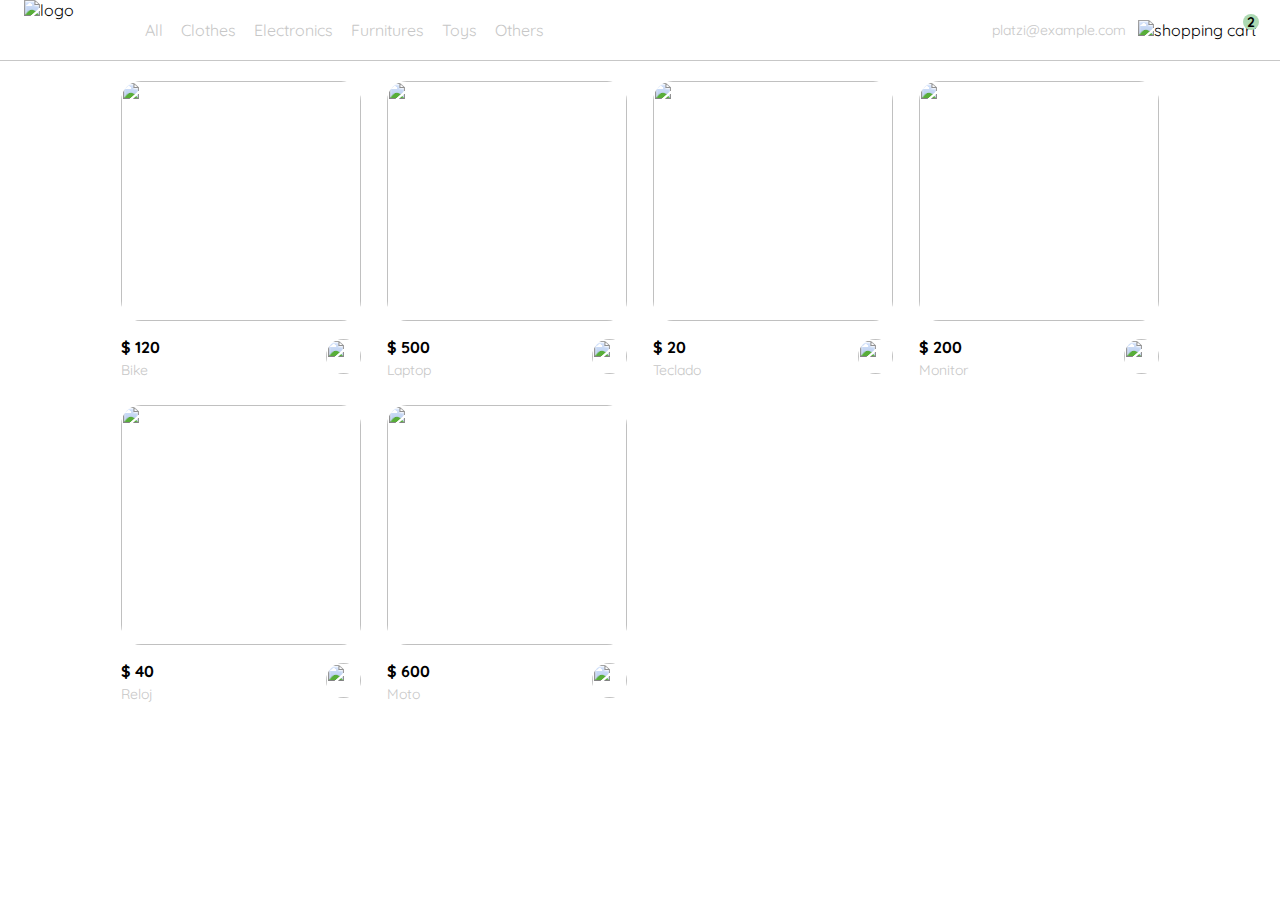
==== index.html @ b749a909 "Se integran JavaScript y se separa los estilos css del html y se integra el menu del desktpo con el " ====
<!DOCTYPE html>
<html lang="en">
<head>
  <meta charset="UTF-8">
  <meta http-equiv="X-UA-Compatible" content="IE=edge">
  <meta name="viewport" content="width=device-width, initial-scale=1.0">
  <link rel="preconnect" href="https://fonts.googleapis.com">
  <link rel="preconnect" href="https://fonts.gstatic.com" crossorigin>
  <link href="https://fonts.googleapis.com/css2?family=Quicksand:wght@300;500;700&display=swap" rel="stylesheet">
  <title>YardSale</title>
  <link rel="stylesheet" href="styles.css">
</head>
<body>
  <nav>
    <img src="./icons/icon_menu.svg" alt="menu" class="menu">

    <div class="navbar-left">
      <img src="./logos/logo_yard_sale.svg" alt="logo" class="logo">

      <ul>
        <li>
          <a href="/">All</a>
        </li>
        <li>
          <a href="/">Clothes</a>
        </li>
        <li>
          <a href="/">Electronics</a>
        </li>
        <li>
          <a href="/">Furnitures</a>
        </li>
        <li>
          <a href="/">Toys</a>
        </li>
        <li>
          <a href="/">Others</a>
        </li>
      </ul>
    </div>

    <div class="navbar-right">
      <ul>
        <li class="navbar-email">platzi@example.com</li>
        <li class="navbar-shopping-cart">
          <img src="./icons/icon_shopping_cart.svg" alt="shopping cart">
          <div>2</div>
        </li>
      </ul>
    </div>
    <div class="desktop-menu inactive">
        <ul>
          <li>
            <a href="/" class="title">My orders</a>
          </li>
    
          <li>
            <a href="/">My account</a>
          </li>
    
          <li>
            <a href="/">Sign out</a>
          </li>
        </ul>
      </div>
      <div class="mobile-menu inactive" >
        <ul>
          <li>
            <a href="/">CATEGORIES</a>
          </li>
          <li>
            <a href="/">All</a>
          </li>
          <li>
            <a href="/">Clothes</a>
          </li>
          <li>
            <a href="/">Electronics</a>
          </li>
          <li>
            <a href="/">Furnitures</a>
          </li>
          <li>
            <a href="/">Toys</a>
          </li>
          <li>
            <a href="/">Other</a>
          </li>
        </ul>
    
        <ul>
          <li>
            <a href="/">My orders</a>
          </li>
          <li>
            <a href="/">My account</a>
          </li>
        </ul>
    
        <ul>
          <li>
            <a href="/" class="email">platzi@example.com</a>
          </li>
          <li>
            <a href="/" class="sign-out">Sign out</a>
          </li>
        </ul>
      </div>
  </nav>
  <aside class="product-detail inactive">
    <div class="title-container">
      <img src="./icons/flechita.svg" alt="arrow">
      <p class="title">My order</p>
    </div>

    <div class="my-order-content">
      <div class="shopping-cart">
        <figure>
          <img src="https://images.pexels.com/photos/276517/pexels-photo-276517.jpeg?auto=compress&cs=tinysrgb&dpr=2&h=650&w=940" alt="bike">
        </figure>
        <p>Bike</p>
        <p>$30,00</p>
        <img src="./icons/icon_close.png" alt="close">
      </div>

      <div class="shopping-cart">
        <figure>
          <img src="https://images.pexels.com/photos/276517/pexels-photo-276517.jpeg?auto=compress&cs=tinysrgb&dpr=2&h=650&w=940" alt="bike">
        </figure>
        <p>Bike</p>
        <p>$30,00</p>
        <img src="./icons/icon_close.png" alt="close">
      </div>

      <div class="shopping-cart">
        <figure>
          <img src="https://images.pexels.com/photos/276517/pexels-photo-276517.jpeg?auto=compress&cs=tinysrgb&dpr=2&h=650&w=940" alt="bike">
        </figure>
        <p>Bike</p>
        <p>$30,00</p>
        <img src="./icons/icon_close.png" alt="close">
      </div>

      <div class="order">
        <p>
          <span>Total</span>
        </p>
        <p>$560.00</p>
      </div>

      <button class="primary-button">
        Checkout
      </button>
    </div>
  </div>
  </aside>
  <section class="main-container">
    <div class="cards-container">

      <!--<div class="product-card">
        <img src="https://images.pexels.com/photos/276517/pexels-photo-276517.jpeg?auto=compress&cs=tinysrgb&dpr=2&h=650&w=940" alt="">
        <div class="product-info">
          <div>
            <p>$120,00</p>
            <p>Bike</p>
          </div>
          <figure>
            <img src="./icons/bt_add_to_cart.svg" alt="">
          </figure>
        </div>
      </div>-->
    </div>
  </section>
  <script src="main.js"></script>
</body>
</html>
---- styles.css ----
:root {
    --white: #FFFFFF;
    --black: #000000;
    --very-light-pink: #C7C7C7;
    --text-input-field: #F7F7F7;
    --hospital-green: #ACD9B2;
    --sm: 14px;
    --md: 16px;
    --lg: 18px;
}
body {
    margin: 0;
    font-family: 'Quicksand', sans-serif;
}

.inactive
{
    display: none;
}
nav {
    display: flex;
    justify-content: space-between;
    padding: 0 24px;
    border-bottom: 1px solid var(--very-light-pink);
}
.menu {
    display: none;
}
.logo {
    width: 100px;
}
.navbar-left ul,
.navbar-right ul {
    list-style: none;
    padding: 0;
    margin: 0;
    display: flex;
    align-items: center;
    height: 60px;
}
.navbar-left {
    display: flex;
}
.navbar-left ul {
    margin-left: 12px;
}
.navbar-left ul li a,
.navbar-right ul li a {
    text-decoration: none;
    color: var(--very-light-pink);
    border: 1px solid var(--white);
    padding: 8px;
    border-radius: 8px;
}
.navbar-left ul li a:hover,
.navbar-right ul li a:hover {
    border: 1px solid var(--hospital-green);
    color: var(--hospital-green);
}
.navbar-email {
    color: var(--very-light-pink);
    font-size: var(--sm);
    margin-right: 12px;
    cursor: pointer;
}
.navbar-shopping-cart {
    cursor: pointer;
    position: relative;
}
.navbar-shopping-cart div {
    width: 16px;
    height: 16px;
    background-color: var(--hospital-green);
    border-radius: 50%;
    font-size: var(--sm);
    font-weight: bold;
    position: absolute;
    top: -6px;
    right: -3px;
    display: flex;
    justify-content: center;
    align-items: center;
}

.desktop-menu {
    position:absolute;
    background: var(--white);
    top: 60px;
    right: 60px;
    width: 100px;
    height: auto;
    border: 1px solid var(--very-light-pink);
    border-radius: 6px;
    padding: 20px 20px 0 20px;
}
.desktop-menu ul {
    list-style: none;
    padding: 0;
    margin: 0;
}
.desktop-menu ul li {
    text-align: end;
}
.desktop-menu ul li:nth-child(1),
.desktop-menu ul li:nth-child(2) {
    font-weight: bold;
}
.desktop-menu ul li:last-child {
    padding-top: 20px;
    border-top: 1px solid var(--very-light-pink);
}
.desktop-menu ul li:last-child a {
    color: var(--hospital-green);
    font-size: var(--sm);
}
.desktop-menu ul li a {
    color: var(--back);
    text-decoration: none;
    margin-bottom: 20px;
    display: inline-block;
}
.mobile-menu {
    background: var(--white);
    padding: 24px;
    position: absolute;
    top: 60px;
}
.mobile-menu a {
    text-decoration: none;
    color: var(--black);
    font-weight: bold;
}
.mobile-menu ul {
    padding: 0;
    margin: 24px 0 0;
    list-style: none;
}
.mobile-menu ul:nth-child(1) {
    border-bottom: 1px solid var(--very-light-pink);
}
.mobile-menu ul li {
    margin-bottom: 24px;
}
.email {
    font-size: var(--sm);
    font-weight: 300 !important;
}
.sign-out {
    font-size: var(--sm);
    color: var(--hospital-green) !important;
}
.product-detail {
    background: var(--white);
    width: 360px;
    padding: 0 24px;
    box-sizing: border-box;
    position: absolute;
    right: 0;
}
.title-container {
    display: flex;
}
.title-container img {
    transform: rotate(180deg);
    margin-right: 14px;
}
.title {
    font-size: var(--lg);
    font-weight: bold;
}
.order {
    display: grid;
    grid-template-columns: auto 1fr;
    gap: 16px;
    align-items: center;
    background-color: var(--text-input-field);
    margin-bottom: 24px;
    border-radius: 8px;
    padding: 0 24px;
}
.order p:nth-child(1) {
    display: flex;
    flex-direction: column;
}
.order p span:nth-child(1) {
    font-size: var(--md);
    font-weight: bold;
}
.order p:nth-child(2) {
    text-align: end;
    font-weight: bold;
}
.shopping-cart {
    display: grid;
    grid-template-columns: auto 1fr auto auto;
    gap: 16px;
    margin-bottom: 24px;
    align-items: center;
}
.shopping-cart figure {
    margin: 0;
}
.shopping-cart figure img {
    width: 70px;
    height: 70px;
    border-radius: 20px;
    object-fit: cover;
}
.shopping-cart p:nth-child(2) {
    color: var(--very-light-pink);
}
.shopping-cart p:nth-child(3) {
    font-size: var(--md);
    font-weight: bold;
}
.primary-button {
    background-color: var(--hospital-green);
    border-radius: 8px;
    border: none;
    color: var(--white);
    width: 100%;
    cursor: pointer;
    font-size: var(--md);
    font-weight: bold;
    height: 50px;
}
.cards-container {
    margin-top: 20px;
    display: grid;
    grid-template-columns: repeat(auto-fill, 240px);
    gap: 26px;
    place-content: center;
  }
  .product-card {
    width: 240px;
  }
  .product-card img {
    width: 240px;
    height: 240px;
    border-radius: 20px;
    object-fit: cover;
  }
  .product-info {
    display: flex;
    justify-content: space-between;
    align-items: center;
    margin-top: 12px;
  }
  .product-info figure {
    margin: 0;
  }
  .product-info figure img {
    width: 35px;
    height: 35px;
  }
  .product-info div p:nth-child(1) {
    font-weight: bold;
    font-size: var(--md);
    margin-top: 0;
    margin-bottom: 4px;
  }
  .product-info div p:nth-child(2) {
    font-size: var(--sm);
    margin-top: 0;
    margin-bottom: 0;
    color: var(--very-light-pink);
  }

@media (min-width: 640px) {
    .mobile-menu
    {
        display: none;
    }
}

@media (max-width: 641px) {
    .menu {
      display: block;
      cursor: pointer;
    }
    .navbar-left ul {
      display: none;
    }
    .navbar-email {
      display: none;
    }
    .desktop-menu
    {
        display: none;
    }
    .product-detail {
        width: 100%;
    } 
    .cards-container {
        grid-template-columns: repeat(auto-fill, 140px);
      }
      .product-card {
        width: 140px;
      }
      .product-card img {
        width: 140px;
        height: 140px;
      }
}
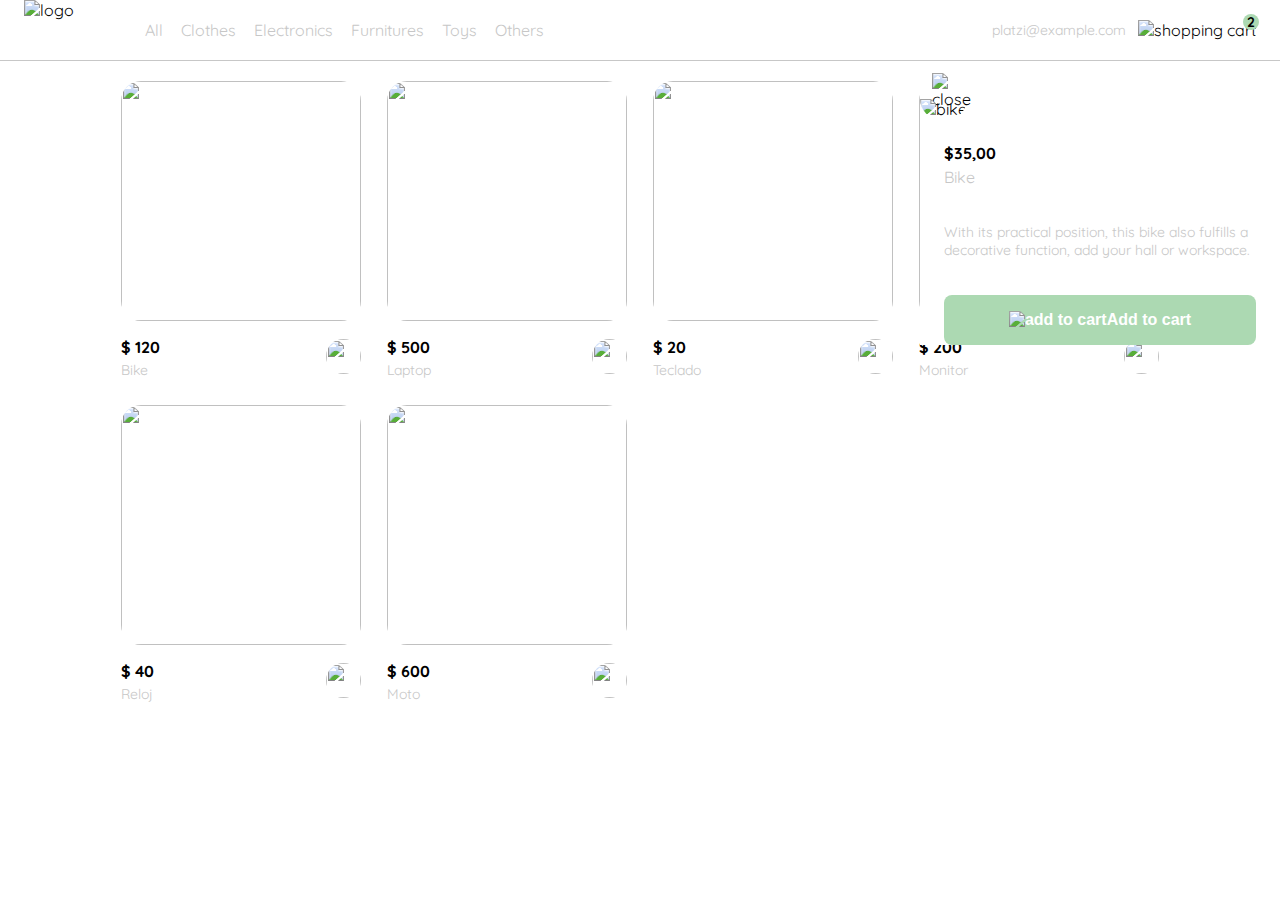
==== commit 602d7682: "Se agregan los detalles del producto" ====
--- a/index.html
+++ b/index.html
@@ -107,7 +107,7 @@
         </ul>
       </div>
   </nav>
-  <aside class="product-detail inactive">
+  <aside id = "shoppingCartContainer"class="inactive">
     <div class="title-container">
       <img src="./icons/flechita.svg" alt="arrow">
       <p class="title">My order</p>
@@ -154,6 +154,21 @@
     </div>
   </div>
   </aside>
+  <aside id = "productDetail" class="">
+    <div class="product-detail-close">
+      <img src="./icons/icon_close.png" alt="close">
+    </div>
+    <img src="https://images.pexels.com/photos/276517/pexels-photo-276517.jpeg?auto=compress&cs=tinysrgb&dpr=2&h=650&w=940" alt="bike">
+    <div class="product-info">
+      <p>$35,00</p>
+      <p>Bike</p>
+      <p>With its practical position, this bike also fulfills a decorative function, add your hall or workspace.</p>
+      <button class="primary-button add-to-cart-button">
+        <img src="./icons/bt_add_to_cart.svg" alt="add to cart">
+        Add to cart
+      </button>
+    </div>
+  </aside>
   <section class="main-container">
     <div class="cards-container">
 
--- a/styles.css
+++ b/styles.css
@@ -121,9 +121,11 @@
 }
 .mobile-menu {
     background: var(--white);
-    padding: 24px;
+    padding-left: 24px;
     position: absolute;
     top: 60px;
+    left: 0;
+    width: calc(100% - 24px);
 }
 .mobile-menu a {
     text-decoration: none;
@@ -149,13 +151,16 @@
     font-size: var(--sm);
     color: var(--hospital-green) !important;
 }
-.product-detail {
+aside {
     background: var(--white);
     width: 360px;
-    padding: 0 24px;
     box-sizing: border-box;
     position: absolute;
     right: 0;
+}
+#shoppingCartContainer
+{
+    padding: 0 24px;
 }
 .title-container {
     display: flex;
@@ -240,30 +245,89 @@
     border-radius: 20px;
     object-fit: cover;
   }
-  .product-info {
+  .product-card .product-info {
     display: flex;
     justify-content: space-between;
     align-items: center;
     margin-top: 12px;
   }
-  .product-info figure {
-    margin: 0;
-  }
-  .product-info figure img {
+  .product-card .product-info figure {
+    margin: 0;
+  }
+  .product-card .product-info figure img {
     width: 35px;
     height: 35px;
   }
-  .product-info div p:nth-child(1) {
+  .product-card .product-info div p:nth-child(1) {
     font-weight: bold;
     font-size: var(--md);
     margin-top: 0;
     margin-bottom: 4px;
   }
-  .product-info div p:nth-child(2) {
+  .product-card .product-info div p:nth-child(2) {
     font-size: var(--sm);
     margin-top: 0;
     margin-bottom: 0;
     color: var(--very-light-pink);
+  }
+  /* Aquí van los estilos de los detalles del producto */
+  
+  .product-detail-close {
+    background: var(--white);
+    width: 14px;
+    height: 14px;
+    position: abolute;
+    top: 24px;
+    left: 24px;
+    z-index: 2;
+    padding: 12px;
+    border-radius: 50%;
+  }
+  .product-detail-close:hover {
+    cursor: pointer;
+  }
+  #productDetail > img:nth-child(2) {
+    width: 100%;
+    height: 360px;
+    object-fit: cover;
+    border-radius: 0 0 20px 20px;
+  }
+  #productDetail .product-info {
+    margin: 24px 24px 0 24px;
+  }
+  #productDetail .product-info p:nth-child(1) {
+    font-weight: bold;
+    font-size: var(--md);
+    margin-top: 0;
+    margin-bottom: 4px;
+  }
+    #productDetail .product-info p:nth-child(2) {
+    color: var(--very-light-pink);
+    font-size: var(--md);
+    margin-top: 0;
+    margin-bottom: 36px;
+  }
+  #productDetail .product-info p:nth-child(3) {
+    color: var(--very-light-pink);
+    font-size: var(--sm);
+    margin-top: 0;
+    margin-bottom: 36px;
+  }
+  .primary-button {
+    background-color: var(--hospital-green);
+    border-radius: 8px;
+    border: none;
+    color: var(--white);
+    width: 100%;
+    cursor: pointer;
+    font-size: var(--md);
+    font-weight: bold;
+    height: 50px;
+  }
+  .add-to-cart-button {
+    display: flex;
+    align-items: center;
+    justify-content: center;
   }
 
 @media (min-width: 640px) {
@@ -288,7 +352,7 @@
     {
         display: none;
     }
-    .product-detail {
+    aside {
         width: 100%;
     } 
     .cards-container {
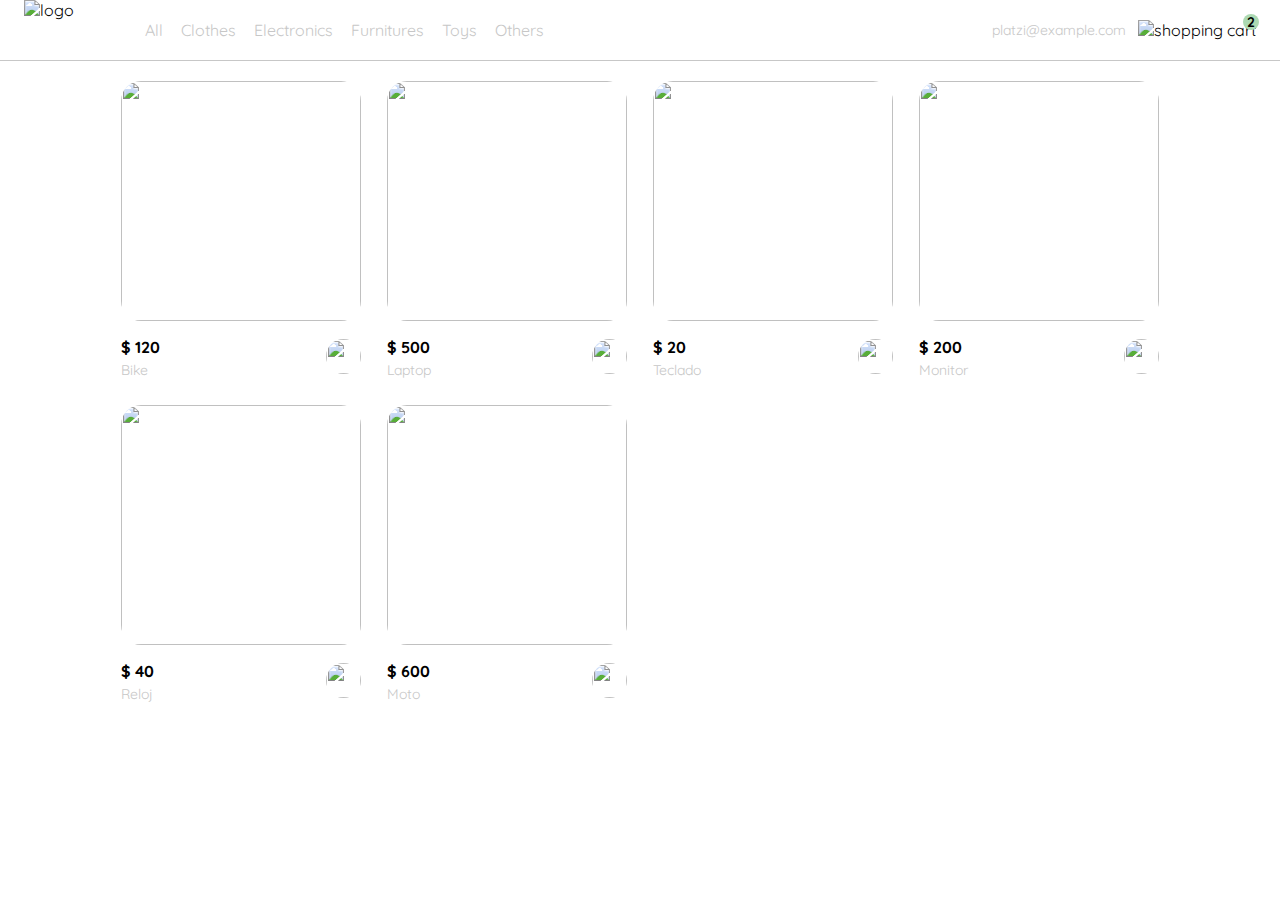
==== commit ea994200: "Integración de todos los elementos" ====
--- a/index.html
+++ b/index.html
@@ -51,15 +51,15 @@
     <div class="desktop-menu inactive">
         <ul>
           <li>
-            <a href="/" class="title">My orders</a>
+            <a href="/my_orders.html" class="title">My orders</a>
           </li>
     
           <li>
-            <a href="/">My account</a>
+            <a href="./my_account.html">My account</a>
           </li>
     
           <li>
-            <a href="/">Sign out</a>
+            <a href="./login.html">Sign out</a>
           </li>
         </ul>
       </div>
@@ -154,7 +154,7 @@
     </div>
   </div>
   </aside>
-  <aside id = "productDetail" class="">
+  <aside id = "productDetail" class="inactive">
     <div class="product-detail-close">
       <img src="./icons/icon_close.png" alt="close">
     </div>
--- a/styles.css
+++ b/styles.css
@@ -17,6 +17,8 @@
 {
     display: none;
 }
+
+/* Aquí van los estilos del menu */
 nav {
     display: flex;
     justify-content: space-between;
@@ -82,6 +84,7 @@
     align-items: center;
 }
 
+/* Aquí van los estilos del menu en desktop */
 .desktop-menu {
     position:absolute;
     background: var(--white);
@@ -151,15 +154,16 @@
     font-size: var(--sm);
     color: var(--hospital-green) !important;
 }
-aside {
+
+/* Aquí van los estilos del carrito */
+#shoppingCartContainer
+{
     background: var(--white);
     width: 360px;
     box-sizing: border-box;
     position: absolute;
+    padding-bottom: 24px;
     right: 0;
-}
-#shoppingCartContainer
-{
     padding: 0 24px;
 }
 .title-container {
@@ -229,6 +233,8 @@
     font-weight: bold;
     height: 50px;
 }
+
+/* Aquí va los estilos de la lista de productos */
 .cards-container {
     margin-top: 20px;
     display: grid;
@@ -270,18 +276,28 @@
     margin-bottom: 0;
     color: var(--very-light-pink);
   }
+
   /* Aquí van los estilos de los detalles del producto */
-  
-  .product-detail-close {
-    background: var(--white);
-    width: 14px;
-    height: 14px;
-    position: abolute;
-    top: 24px;
-    left: 24px;
-    z-index: 2;
-    padding: 12px;
-    border-radius: 50%;
+  #productDetail
+  {
+    width: 360px;
+    margin: auto;
+    margin-top: 20px;
+    padding-bottom: 24px;
+    position: absolute;
+    left: 500px;
+    background-color: white;
+  }
+.product-detail-close {
+      background: var(--white);
+      width: 14px;
+      height: 14px;
+      position: absolute;
+      top: 24px;
+      left: 24px;
+      z-index: 2;
+      padding: 12px;
+      border-radius: 50%;
   }
   .product-detail-close:hover {
     cursor: pointer;
@@ -290,7 +306,7 @@
     width: 100%;
     height: 360px;
     object-fit: cover;
-    border-radius: 0 0 20px 20px;
+    border-radius: 20px;
   }
   #productDetail .product-info {
     margin: 24px 24px 0 24px;
@@ -352,9 +368,15 @@
     {
         display: none;
     }
-    aside {
+    #productDetail, 
+    #shoppingCartContainer {
         width: 100%;
+        left: 0;
+        right: 0;
     } 
+    #productDetail > img:nth-child(2) {
+        border-radius: 0px;
+      }
     .cards-container {
         grid-template-columns: repeat(auto-fill, 140px);
       }
